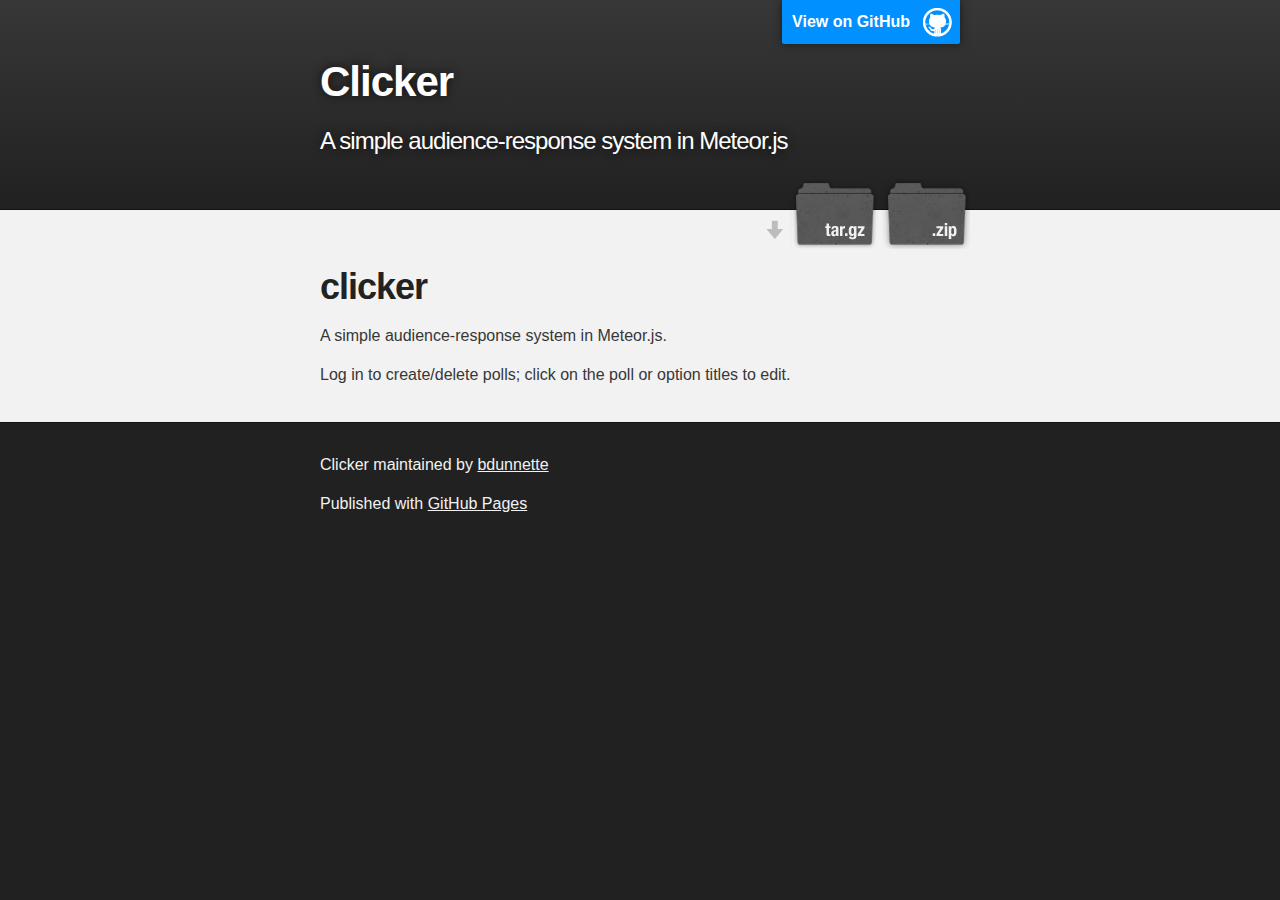
==== index.html @ 0bf54fe8 "Create gh-pages branch via GitHub" ====
<!DOCTYPE html>
<html>

  <head>
    <meta charset='utf-8' />
    <meta http-equiv="X-UA-Compatible" content="chrome=1" />
    <meta name="description" content="Clicker : A simple audience-response system in Meteor.js" />

    <link rel="stylesheet" type="text/css" media="screen" href="stylesheets/stylesheet.css">

    <title>Clicker</title>
  </head>

  <body>

    <!-- HEADER -->
    <div id="header_wrap" class="outer">
        <header class="inner">
          <a id="forkme_banner" href="https://github.com/bdunnette/clicker">View on GitHub</a>

          <h1 id="project_title">Clicker</h1>
          <h2 id="project_tagline">A simple audience-response system in Meteor.js</h2>

            <section id="downloads">
              <a class="zip_download_link" href="https://github.com/bdunnette/clicker/zipball/master">Download this project as a .zip file</a>
              <a class="tar_download_link" href="https://github.com/bdunnette/clicker/tarball/master">Download this project as a tar.gz file</a>
            </section>
        </header>
    </div>

    <!-- MAIN CONTENT -->
    <div id="main_content_wrap" class="outer">
      <section id="main_content" class="inner">
        <h1>
<a name="clicker" class="anchor" href="#clicker"><span class="octicon octicon-link"></span></a>clicker</h1>

<p>A simple audience-response system in Meteor.js.</p>

<p>Log in to create/delete polls; click on the poll or option titles to edit.</p>
      </section>
    </div>

    <!-- FOOTER  -->
    <div id="footer_wrap" class="outer">
      <footer class="inner">
        <p class="copyright">Clicker maintained by <a href="https://github.com/bdunnette">bdunnette</a></p>
        <p>Published with <a href="http://pages.github.com">GitHub Pages</a></p>
      </footer>
    </div>

    

  </body>
</html>
---- stylesheets/stylesheet.css ----
/*******************************************************************************
Slate Theme for GitHub Pages
by Jason Costello, @jsncostello
*******************************************************************************/

@import url(pygment_trac.css);

/*******************************************************************************
MeyerWeb Reset
*******************************************************************************/

html, body, div, span, applet, object, iframe,
h1, h2, h3, h4, h5, h6, p, blockquote, pre,
a, abbr, acronym, address, big, cite, code,
del, dfn, em, img, ins, kbd, q, s, samp,
small, strike, strong, sub, sup, tt, var,
b, u, i, center,
dl, dt, dd, ol, ul, li,
fieldset, form, label, legend,
table, caption, tbody, tfoot, thead, tr, th, td,
article, aside, canvas, details, embed,
figure, figcaption, footer, header, hgroup,
menu, nav, output, ruby, section, summary,
time, mark, audio, video {
  margin: 0;
  padding: 0;
  border: 0;
  font: inherit;
  vertical-align: baseline;
}

/* HTML5 display-role reset for older browsers */
article, aside, details, figcaption, figure,
footer, header, hgroup, menu, nav, section {
  display: block;
}

ol, ul {
  list-style: none;
}

table {
  border-collapse: collapse;
  border-spacing: 0;
}

/*******************************************************************************
Theme Styles
*******************************************************************************/

body {
  box-sizing: border-box;
  color:#373737;
  background: #212121;
  font-size: 16px;
  font-family: 'Myriad Pro', Calibri, Helvetica, Arial, sans-serif;
  line-height: 1.5;
  -webkit-font-smoothing: antialiased;
}

h1, h2, h3, h4, h5, h6 {
  margin: 10px 0;
  font-weight: 700;
  color:#222222;
  font-family: 'Lucida Grande', 'Calibri', Helvetica, Arial, sans-serif;
  letter-spacing: -1px;
}

h1 {
  font-size: 36px;
  font-weight: 700;
}

h2 {
  padding-bottom: 10px;
  font-size: 32px;
  background: url('../images/bg_hr.png') repeat-x bottom;
}

h3 {
  font-size: 24px;
}

h4 {
  font-size: 21px;
}

h5 {
  font-size: 18px;
}

h6 {
  font-size: 16px;
}

p {
  margin: 10px 0 15px 0;
}

footer p {
  color: #f2f2f2;
}

a {
  text-decoration: none;
  color: #007edf;
  text-shadow: none;

  transition: color 0.5s ease;
  transition: text-shadow 0.5s ease;
  -webkit-transition: color 0.5s ease;
  -webkit-transition: text-shadow 0.5s ease;
  -moz-transition: color 0.5s ease;
  -moz-transition: text-shadow 0.5s ease;
  -o-transition: color 0.5s ease;
  -o-transition: text-shadow 0.5s ease;
  -ms-transition: color 0.5s ease;
  -ms-transition: text-shadow 0.5s ease;
}

a:hover, a:focus {text-decoration: underline;}

footer a {
  color: #F2F2F2;
  text-decoration: underline;
}

em {
  font-style: italic;
}

strong {
  font-weight: bold;
}

img {
  position: relative;
  margin: 0 auto;
  max-width: 739px;
  padding: 5px;
  margin: 10px 0 10px 0;
  border: 1px solid #ebebeb;

  box-shadow: 0 0 5px #ebebeb;
  -webkit-box-shadow: 0 0 5px #ebebeb;
  -moz-box-shadow: 0 0 5px #ebebeb;
  -o-box-shadow: 0 0 5px #ebebeb;
  -ms-box-shadow: 0 0 5px #ebebeb;
}

p img {
  display: inline;
  margin: 0;
  padding: 0;
  vertical-align: middle;
  text-align: center;
  border: none;
}

pre, code {
  width: 100%;
  color: #222;
  background-color: #fff;

  font-family: Monaco, "Bitstream Vera Sans Mono", "Lucida Console", Terminal, monospace;
  font-size: 14px;

  border-radius: 2px;
  -moz-border-radius: 2px;
  -webkit-border-radius: 2px;
}

pre {
  width: 100%;
  padding: 10px;
  box-shadow: 0 0 10px rgba(0,0,0,.1);
  overflow: auto;
}

code {
  padding: 3px;
  margin: 0 3px;
  box-shadow: 0 0 10px rgba(0,0,0,.1);
}

pre code {
  display: block;
  box-shadow: none;
}

blockquote {
  color: #666;
  margin-bottom: 20px;
  padding: 0 0 0 20px;
  border-left: 3px solid #bbb;
}


ul, ol, dl {
  margin-bottom: 15px
}

ul {
  list-style: inside;
  padding-left: 20px;
}

ol {
  list-style: decimal inside;
  padding-left: 20px;
}

dl dt {
  font-weight: bold;
}

dl dd {
  padding-left: 20px;
  font-style: italic;
}

dl p {
  padding-left: 20px;
  font-style: italic;
}

hr {
  height: 1px;
  margin-bottom: 5px;
  border: none;
  background: url('../images/bg_hr.png') repeat-x center;
}

table {
  border: 1px solid #373737;
  margin-bottom: 20px;
  text-align: left;
 }

th {
  font-family: 'Lucida Grande', 'Helvetica Neue', Helvetica, Arial, sans-serif;
  padding: 10px;
  background: #373737;
  color: #fff;
 }

td {
  padding: 10px;
  border: 1px solid #373737;
 }

form {
  background: #f2f2f2;
  padding: 20px;
}

/*******************************************************************************
Full-Width Styles
*******************************************************************************/

.outer {
  width: 100%;
}

.inner {
  position: relative;
  max-width: 640px;
  padding: 20px 10px;
  margin: 0 auto;
}

#forkme_banner {
  display: block;
  position: absolute;
  top:0;
  right: 10px;
  z-index: 10;
  padding: 10px 50px 10px 10px;
  color: #fff;
  background: url('../images/blacktocat.png') #0090ff no-repeat 95% 50%;
  font-weight: 700;
  box-shadow: 0 0 10px rgba(0,0,0,.5);
  border-bottom-left-radius: 2px;
  border-bottom-right-radius: 2px;
}

#header_wrap {
  background: #212121;
  background: -moz-linear-gradient(top, #373737, #212121);
  background: -webkit-linear-gradient(top, #373737, #212121);
  background: -ms-linear-gradient(top, #373737, #212121);
  background: -o-linear-gradient(top, #373737, #212121);
  background: linear-gradient(top, #373737, #212121);
}

#header_wrap .inner {
  padding: 50px 10px 30px 10px;
}

#project_title {
  margin: 0;
  color: #fff;
  font-size: 42px;
  font-weight: 700;
  text-shadow: #111 0px 0px 10px;
}

#project_tagline {
  color: #fff;
  font-size: 24px;
  font-weight: 300;
  background: none;
  text-shadow: #111 0px 0px 10px;
}

#downloads {
  position: absolute;
  width: 210px;
  z-index: 10;
  bottom: -40px;
  right: 0;
  height: 70px;
  background: url('../images/icon_download.png') no-repeat 0% 90%;
}

.zip_download_link {
  display: block;
  float: right;
  width: 90px;
  height:70px;
  text-indent: -5000px;
  overflow: hidden;
  background: url(../images/sprite_download.png) no-repeat bottom left;
}

.tar_download_link {
  display: block;
  float: right;
  width: 90px;
  height:70px;
  text-indent: -5000px;
  overflow: hidden;
  background: url(../images/sprite_download.png) no-repeat bottom right;
  margin-left: 10px;
}

.zip_download_link:hover {
  background: url(../images/sprite_download.png) no-repeat top left;
}

.tar_download_link:hover {
  background: url(../images/sprite_download.png) no-repeat top right;
}

#main_content_wrap {
  background: #f2f2f2;
  border-top: 1px solid #111;
  border-bottom: 1px solid #111;
}

#main_content {
  padding-top: 40px;
}

#footer_wrap {
  background: #212121;
}



/*******************************************************************************
Small Device Styles
*******************************************************************************/

@media screen and (max-width: 480px) {
  body {
    font-size:14px;
  }

  #downloads {
    display: none;
  }

  .inner {
    min-width: 320px;
    max-width: 480px;
  }

  #project_title {
  font-size: 32px;
  }

  h1 {
    font-size: 28px;
  }

  h2 {
    font-size: 24px;
  }

  h3 {
    font-size: 21px;
  }

  h4 {
    font-size: 18px;
  }

  h5 {
    font-size: 14px;
  }

  h6 {
    font-size: 12px;
  }

  code, pre {
    min-width: 320px;
    max-width: 480px;
    font-size: 11px;
  }

}
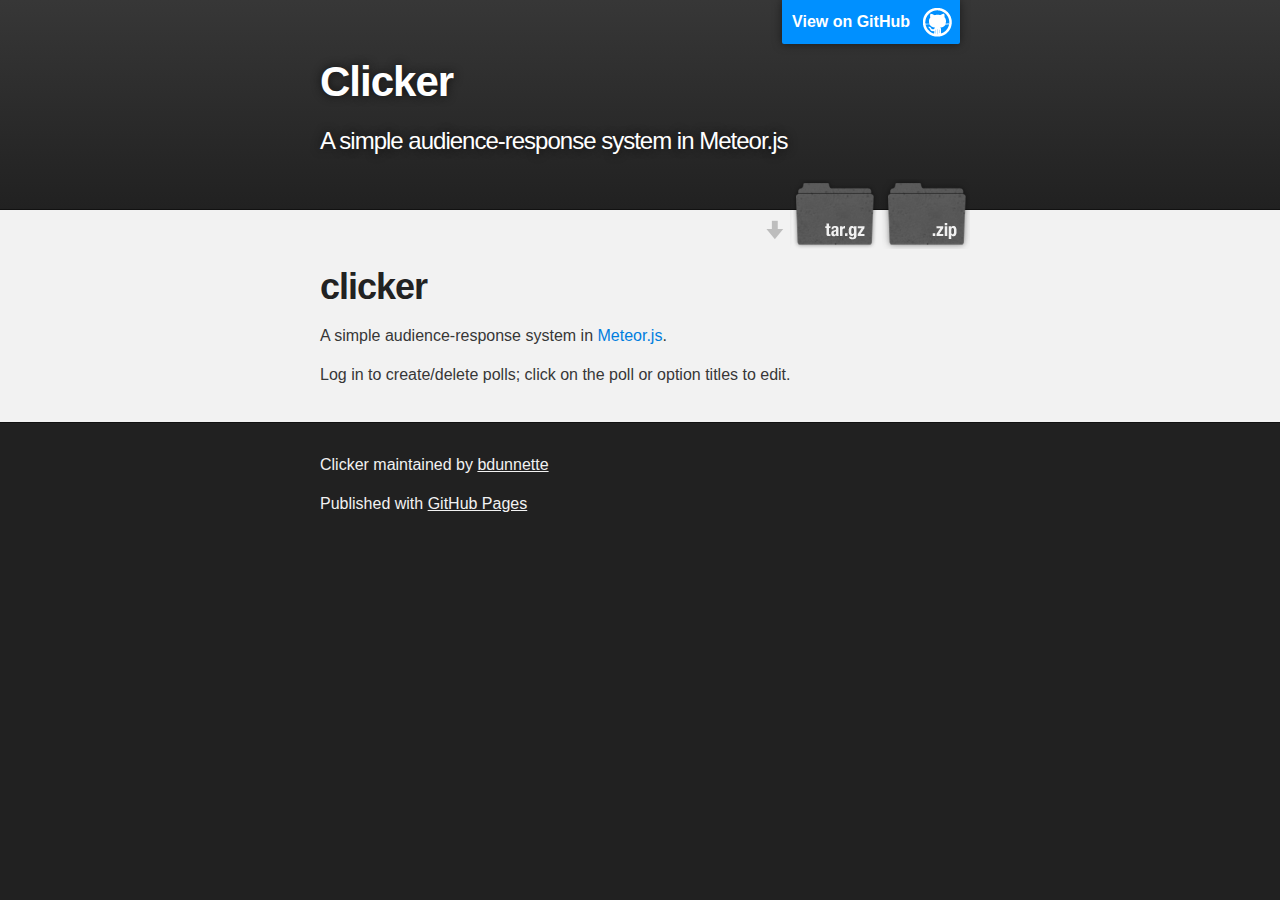
==== commit 06f37cf4: "Updated index.html" ====
--- a/index.html
+++ b/index.html
@@ -34,7 +34,7 @@
         <h1>
 <a name="clicker" class="anchor" href="#clicker"><span class="octicon octicon-link"></span></a>clicker</h1>
 
-<p>A simple audience-response system in Meteor.js.</p>
+        <p>A simple audience-response system in <a href="//meteor.com">Meteor.js</a>.</p>
 
 <p>Log in to create/delete polls; click on the poll or option titles to edit.</p>
       </section>
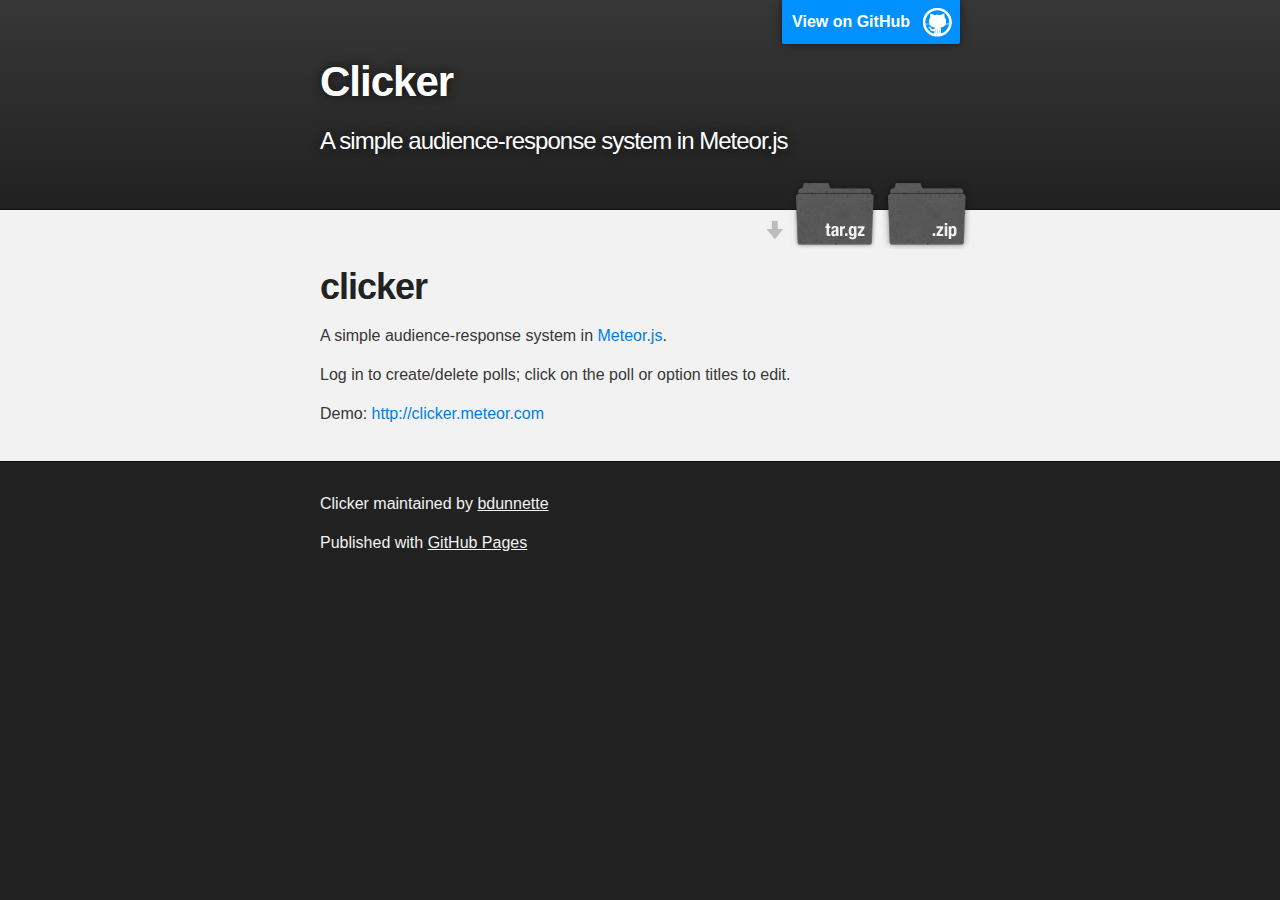
==== commit e16d0f6c: "Update index.html" ====
--- a/index.html
+++ b/index.html
@@ -37,6 +37,8 @@
         <p>A simple audience-response system in <a href="//meteor.com">Meteor.js</a>.</p>
 
 <p>Log in to create/delete polls; click on the poll or option titles to edit.</p>
+
+<p>Demo: <a href="http://clicker.meteor.com">http://clicker.meteor.com</a></p>
       </section>
     </div>
 
